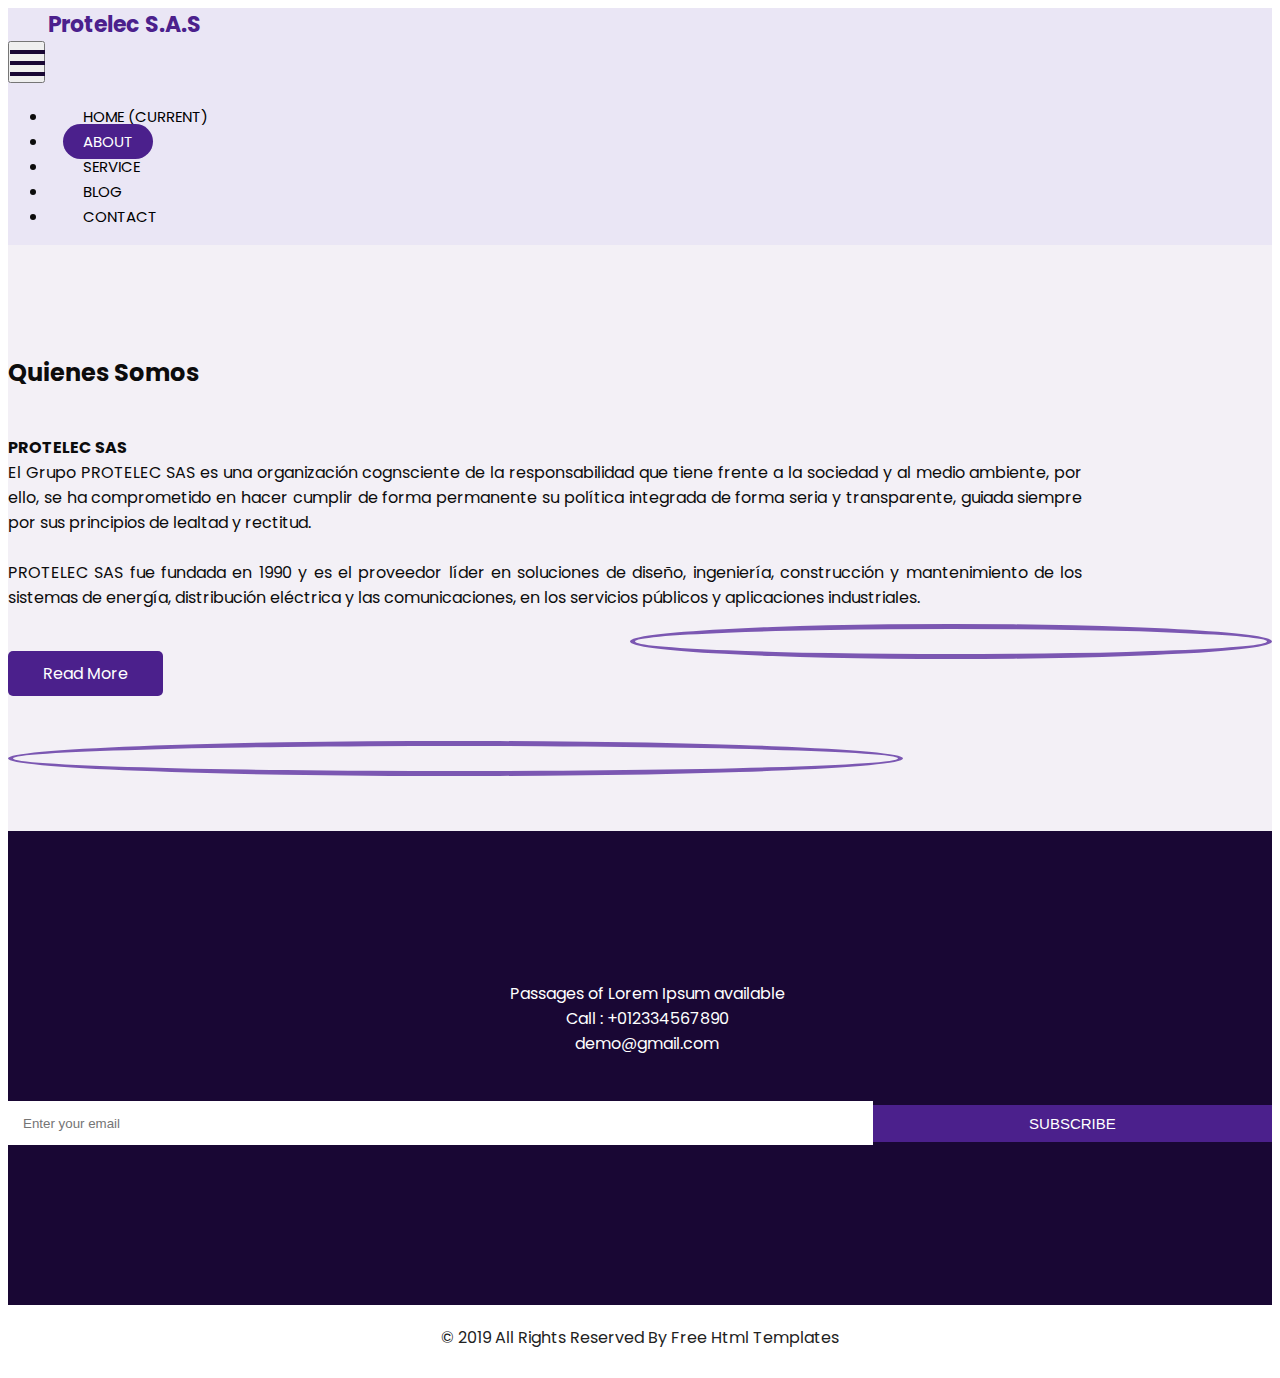
==== about.html @ ffc501a1 "Actualizacion de About" ====
<!DOCTYPE html>
<html>

<head>
  <!-- Basic -->
  <meta charset="utf-8" />
  <meta http-equiv="X-UA-Compatible" content="IE=edge" />
  <!-- Mobile Metas -->
  <meta name="viewport" content="width=device-width, initial-scale=1, shrink-to-fit=no" />
  <!-- Site Metas -->
  <meta name="keywords" content="" />
  <meta name="description" content="" />
  <meta name="author" content="" />

  <title>Protelec S.A.S </title>

  <!-- slider stylesheet -->
  <link rel="stylesheet" type="text/css" href="https://cdnjs.cloudflare.com/ajax/libs/OwlCarousel2/2.1.3/assets/owl.carousel.min.css" />

  <!-- bootstrap core css -->
  <link rel="stylesheet" type="text/css" href="css/bootstrap.css" />

  <!-- fonts style -->
  <link href="https://fonts.googleapis.com/css?family=Poppins:400,600,700&display=swap" rel="stylesheet">
  <!-- Custom styles for this template -->
  <link href="css/style.css" rel="stylesheet" />
  <!-- responsive style -->
  <link href="css/responsive.css" rel="stylesheet" />
</head>

<body class="sub_page">

  <div class="hero_area">
    <!-- header section strats -->
    <header class="header_section">
      <div class="container">
        <nav class="navbar navbar-expand-lg custom_nav-container ">
          <a class="navbar-brand" href="index.html">
            <img src="images/logo.png" alt="">
            <span>
              Protelec S.A.S
            </span>
          </a>
          <button class="navbar-toggler" type="button" data-toggle="collapse" data-target="#navbarSupportedContent" aria-controls="navbarSupportedContent" aria-expanded="false" aria-label="Toggle navigation">
            <span class="s-1"> </span>
            <span class="s-2"> </span>
            <span class="s-3"> </span>
          </button>

          <div class="collapse navbar-collapse" id="navbarSupportedContent">
            <div class="d-flex ml-auto flex-column flex-lg-row align-items-center">
              <ul class="navbar-nav  ">
                <li class="nav-item ">
                  <a class="nav-link" href="index.html">Home <span class="sr-only">(current)</span></a>
                </li>
                <li class="nav-item active">
                  <a class="nav-link" href="about.html"> About</a>
                </li>
                <li class="nav-item">
                  <a class="nav-link" href="service.html"> Service </a>
                </li>
                <li class="nav-item">
                  <a class="nav-link" href="blog.html"> Blog </a>
                </li>
                <li class="nav-item">
                  <a class="nav-link" href="contact.html">Contact </a>
                </li>
              </ul>
            </div>
          </div>
        </nav>
      </div>
    </header>
    <!-- end header section -->
  </div>



  <!-- about section -->
  <section class="about_section layout_padding">
    <div class="container">
      <div class="row">
        <div class="col-md-6">
          <div class="detail-box">
            <div class="heading_container">
              <h2>
                Quienes Somos
              </h2>
              <img src="images/plug.png" alt="">
            </div>
            <p style="text-align: justify;">
              <strong>PROTELEC SAS </strong> <br>
              El Grupo PROTELEC SAS es una organización cognsciente de la responsabilidad que tiene frente a la sociedad y al medio
              ambiente, por ello, se ha comprometido en hacer cumplir de forma permanente su política integrada de forma seria y
              transparente, guiada siempre por sus principios de lealtad y rectitud. <br><br>
              
              PROTELEC SAS fue fundada en 1990 y es el proveedor líder en soluciones de diseño, ingeniería, construcción y
              mantenimiento de los sistemas de energía, distribución eléctrica y las comunicaciones, en los servicios públicos y
              aplicaciones industriales.
            </p>
            
            <a href="">
              Read More
            </a>
          </div>
        </div>
        <div class="col-md-6">
          <div class="img_container">
            <div class="img-box b1">
              <img src="images/about-img1.jpg" alt="" />
            </div>
            <div class="img-box b2">
              <img src="images/about-img2.jpg" alt="" />
            </div>
          </div>

        </div>

      </div>
    </div>
  </section>

  <!-- end about section -->

  <!-- info section -->

  <section class="info_section layout_padding">
    <div class="container">
      <div class="info_contact">
        <div class="row">
          <div class="col-md-4">
            <a href="">
              <img src="images/location-white.png" alt="">
              <span>
                Passages of Lorem Ipsum available
              </span>
            </a>
          </div>
          <div class="col-md-4">
            <a href="">
              <img src="images/telephone-white.png" alt="">
              <span>
                Call : +012334567890
              </span>
            </a>
          </div>
          <div class="col-md-4">
            <a href="">
              <img src="images/envelope-white.png" alt="">
              <span>
                demo@gmail.com
              </span>
            </a>
          </div>
        </div>
      </div>
      <div class="row">
        <div class="col-md-8 col-lg-9">
          <div class="info_form">
            <form action="">
              <input type="text" placeholder="Enter your email">
              <button>
                subscribe
              </button>
            </form>
          </div>
        </div>
        <div class="col-md-4 col-lg-3">
          <div class="info_social">
            <div>
              <a href="">
                <img src="images/fb.png" alt="">
              </a>
            </div>
            <div>
              <a href="">
                <img src="images/twitter.png" alt="">
              </a>
            </div>
            <div>
              <a href="">
                <img src="images/linkedin.png" alt="">
              </a>
            </div>
            <div>
              <a href="">
                <img src="images/instagram.png" alt="">
              </a>
            </div>
          </div>
        </div>
      </div>

    </div>
  </section>

  <!-- end info section -->

  <!-- footer section -->
  <footer class="container-fluid footer_section">
    <div class="container">
      <div class="row">
        <div class="col-lg-7 col-md-9 mx-auto">
          <p>
            &copy; 2019 All Rights Reserved By
            <a href="https://html.design/">Free Html Templates</a>
          </p>
        </div>
      </div>
    </div>
  </footer>
  <!-- footer section -->


  <script src="js/jquery-3.4.1.min.js"></script>
  <script src="js/bootstrap.js"></script>

</body>

</html>
---- css/style.css ----
:root {
  --primary: #4b208c;
  --primary2: #7b57b2;
  --blanco: #ffffff;

}

/* -------------------------------------------------------------------------- */

body {
  font-family: "Poppins", sans-serif;
  color: #0c0c0c;
  background-color: var(--blanco);
}

.layout_padding {
  padding-top: 90px;
  padding-bottom: 90px;
}

.layout_padding2 {
  padding-top: 45px;
  padding-bottom: 45px;
}

.layout_padding2-top {
  padding-top: 45px;
}

.layout_padding2-bottom {
  padding-bottom: 45px;
}

.layout_padding-top {
  padding-top: 90px;
}

.layout_padding-bottom {
  padding-bottom: 90px;
}

.heading_container {
  display: -webkit-box;
  display: -ms-flexbox;
  display: flex;
  -webkit-box-pack: start;
      -ms-flex-pack: start;
          justify-content: flex-start;
  -webkit-box-align: center;
      -ms-flex-align: center;
          align-items: center;
  text-align: center;
}

.heading_container h2 {
  position: relative;
  font-weight: bold;
  margin-right: 10px;
}

.heading_container img {
  width: 30px;
}

/*header section*/
.hero_area {
  height: 98vh;
  position: relative;
  display: -webkit-box;
  display: -ms-flexbox;
  display: flex;
  -webkit-box-orient: vertical;
  -webkit-box-direction: normal;
      -ms-flex-direction: column;
          flex-direction: column;
  background-color: #eae6f5;
}

.sub_page .hero_area {
  height: auto;
}

.header_section .container {
  padding: 0;
}

.header_section .nav_container {
  margin: 0 auto;
}

.custom_nav-container .navbar-nav .nav-item .nav-link {
  padding: 7px 20px;
  margin: 10px 15px;
  color: #000000;
  text-align: center;
  border-radius: 35px;
  text-transform: uppercase;
  font-size: 15px;
}

.custom_nav-container .navbar-nav .nav-item.active .nav-link, .custom_nav-container .navbar-nav .nav-item:hover .nav-link {
  background-color: var(--primary);
  color: var(--blanco);
}

a,
a:hover,
a:focus {
  text-decoration: none;
}

a:hover,
a:focus {
  color: initial;
}

.btn,
.btn:focus {
  outline: none !important;
  -webkit-box-shadow: none;
          box-shadow: none;
}

.custom_nav-container .nav_search-btn {
  background-image: url(../images/search-icon.png);
  background-size: 22px;
  background-repeat: no-repeat;
  background-position-y: 7px;
  width: 35px;
  height: 35px;
  padding: 0;
  border: none;
}

.navbar-brand {
  display: -webkit-box;
  display: -ms-flexbox;
  display: flex;
  -webkit-box-align: center;
      -ms-flex-align: center;
          align-items: center;
}

.navbar-brand img {
  margin-right: 5px;
  width: 35px;
}

.navbar-brand span {
  font-size: 22px;
  font-weight: 700;
  color: var(--primary);
}

.custom_nav-container {
  z-index: 99999;
}

.navbar-expand-lg .navbar-collapse {
  -webkit-box-align: end;
      -ms-flex-align: end;
          align-items: flex-end;
}

.custom_nav-container .navbar-toggler {
  outline: none;
}

.custom_nav-container .navbar-toggler {
  padding: 0;
  width: 37px;
  height: 42px;
}

.custom_nav-container .navbar-toggler span {
  display: block;
  width: 35px;
  height: 4px;
  background-color: #190734;
  margin: 7px 0;
  -webkit-transition: all .3s;
  transition: all .3s;
}

.custom_nav-container .navbar-toggler[aria-expanded="true"] .s-1 {
  -webkit-transform: rotate(45deg);
          transform: rotate(45deg);
  margin: 0;
  margin-bottom: -4px;
}

.custom_nav-container .navbar-toggler[aria-expanded="true"] .s-2 {
  display: none;
}

.custom_nav-container .navbar-toggler[aria-expanded="true"] .s-3 {
  -webkit-transform: rotate(-45deg);
          transform: rotate(-45deg);
  margin: 0;
  margin-top: -4px;
}

.custom_nav-container .navbar-toggler[aria-expanded="false"] .s-1,
.custom_nav-container .navbar-toggler[aria-expanded="false"] .s-2,
.custom_nav-container .navbar-toggler[aria-expanded="false"] .s-3 {
  -webkit-transform: none;
          transform: none;
}

/*end header section*/





/* slider section */
.slider_section {
  -webkit-box-flex: 1;
      -ms-flex: 1;
          flex: 1;
  display: -webkit-box;
  display: -ms-flexbox;
  display: flex;
  -webkit-box-align: center;
      -ms-flex-align: center;
          align-items: center;
  position: relative;
  z-index: 2;
  color: #3b3a3a;
  padding-bottom: 90px;
}

.slider_section .row {
  -webkit-box-align: center;
      -ms-flex-align: center;
          align-items: center;
}

.slider_section .detail_box {
  color: #000000;
}

.slider_section .detail_box h1 {
  text-transform: uppercase;
  font-weight: bold;
}

.slider_section .detail_box p {
  margin-top: 20px;
}

.slider_section .detail_box a {
  display: inline-block;
  padding: 10px 40px;
  background-color: var(--primary);
  color: var(--blanco);
  border-radius: 35px;
  margin-top: 35px;
}

.slider_section .detail_box a:hover {
  background-color: #5625a1;
}

.slider_section .img_container {
  border: 7px solid var(--primary2);
  border-radius: 100%;
  overflow: hidden;
}

.slider_section .img_container div#carouselExampleContarols {
  width: 100%;
  position: unset;
}

.slider_section .img_container .img-box img {
  width: 100%;
}

.slider_section .carousel-control-prev,
.slider_section .carousel-control-next {
  top: initial;
  left: initial;
  bottom: 5%;
  right: 10%;
  width: 45px;
  height: 45px;
  border: none;
  border-radius: 100%;
  opacity: 1;
  background-repeat: no-repeat;
  background-size: 8px;
  background-position: center;
}

.slider_section .carousel-control-prev {
  background-image: url(../images/prev.png);
  background-color: var(--blanco);
  -webkit-transform: translate(-85px, 30px);
          transform: translate(-85px, 30px);
}

.slider_section .carousel-control-next {
  background-image: url(../images/next.png);
  background-color: var(--primary);
  -webkit-transform: translate(-45px, 0);
          transform: translate(-45px, 0);
}

.service_section {
  text-align: center;
}

.service_section .heading_container {
  -webkit-box-pack: center;
      -ms-flex-pack: center;
          justify-content: center;
}

.service_section .service_container {
  display: -webkit-box;
  display: -ms-flexbox;
  display: flex;
  -webkit-box-pack: center;
      -ms-flex-pack: center;
          justify-content: center;
  padding: 35px 0;
  -ms-flex-wrap: wrap;
      flex-wrap: wrap;
}

.service_section .service_container .box {
  margin: 25px 1%;
  -ms-flex-preferred-size: 31%;
      flex-basis: 31%;
  padding: 35px 25px 25px;
  border-radius: 15px;
  -webkit-box-shadow: 0 0 10px 0 rgba(0, 0, 0, 0.15);
          box-shadow: 0 0 10px 0 rgba(0, 0, 0, 0.15);
  border-top: 15px solid transparent;
  overflow: hidden;
  -webkit-transition: all .1s;
  transition: all .1s;
}

.service_section .service_container .box .img-box {
  display: -webkit-box;
  display: -ms-flexbox;
  display: flex;
  -webkit-box-pack: center;
      -ms-flex-pack: center;
          justify-content: center;
  -webkit-box-align: center;
      -ms-flex-align: center;
          align-items: center;
  height: 125px;
}

.service_section .service_container .box .img-box img {
  width: 90px;
}

.service_section .service_container .box .detail-box {
  margin-top: 25px;
}

.service_section .service_container .box .detail-box h5 {
  color: #2e0e5f;
  font-weight: 600;
  position: relative;
}

.service_section .service_container .box:hover, .service_section .service_container .box.active {
  border-top: 15px solid #512a97;
}

.service_section .btn-box {
  display: -webkit-box;
  display: -ms-flexbox;
  display: flex;
  -webkit-box-pack: center;
      -ms-flex-pack: center;
          justify-content: center;
  margin-top: 25px;
}

.service_section .btn-box a {
  display: inline-block;
  padding: 10px 35px;
  background-color: var(--primary);
  color: var(--blanco);
  border-radius: 35px;
}

.service_section .btn-box a:hover {
  background-color: #5625a1;
}

.about_section {
  background-color: #f3f0f6;
}

.about_section .row {
  -webkit-box-align: center;
      -ms-flex-align: center;
          align-items: center;
}

.about_section .img_container {
  display: -webkit-box;
  display: -ms-flexbox;
  display: flex;
  -webkit-box-orient: vertical;
  -webkit-box-direction: normal;
      -ms-flex-direction: column;
          flex-direction: column;
}

.about_section .img_container .img-box {
  border: 5px solid var(--primary2);
  border-radius: 100%;
  overflow: hidden;
}

.about_section .img_container .img-box.b1 {
  width: 70%;
}

.about_section .img_container .img-box.b2 {
  width: 50%;
  margin-left: auto;
  margin-top: -12%;
}

.about_section .img_container .img-box img {
  width: 100%;
}

.about_section .detail-box {
  margin-right: 15%;
}

.about_section .detail-box p {
  margin-top: 25px;
}

.about_section .detail-box a {
  display: inline-block;
  padding: 10px 35px;
  background-color: var(--primary);
  color: var(--blanco);
  border-radius: 5px;
  margin: 25px 0 45px 0;
}

.about_section .detail-box a:hover {
  background-color: #5625a1;
}

.blog_section .heading_container {
  -webkit-box-pack: center;
      -ms-flex-pack: center;
          justify-content: center;
}

.blog_section .heading_container h2::before {
  background-color: var(--blanco);
}

.blog_section .box {
  margin-top: 55px;
  background-color: var(--blanco);
  -webkit-box-shadow: 0 0 10px 0 rgba(0, 0, 0, 0.15);
          box-shadow: 0 0 10px 0 rgba(0, 0, 0, 0.15);
}

.blog_section .box .img-box {
  position: relative;
}

.blog_section .box .img-box img {
  width: 100%;
}

.blog_section .box .detail-box {
  padding: 25px 25px 15px;
}

.blog_section .box .detail-box h5 {
  font-weight: bold;
}

.contact_section {
  position: relative;
}

.contact_section form {
  margin-top: 45px;
  padding-right: 35px;
}

.contact_section input {
  width: 100%;
  border: none;
  height: 50px;
  margin-bottom: 25px;
  padding-left: 25px;
  background-color: transparent;
  outline: none;
  color: #101010;
  -webkit-box-shadow: 0px 2px 5px 0px rgba(0, 0, 0, 0.16);
  box-shadow: 0px 2px 5px 0px rgba(0, 0, 0, 0.16);
}

.contact_section input::-webkit-input-placeholder {
  color: #737272;
}

.contact_section input:-ms-input-placeholder {
  color: #737272;
}

.contact_section input::-ms-input-placeholder {
  color: #737272;
}

.contact_section input::placeholder {
  color: #737272;
}

.contact_section input.message-box {
  height: 120px;
}

.contact_section button {
  border: none;
  display: inline-block;
  padding: 12px 45px;
  background-color: var(--primary);
  color: var(--blanco);
  border-radius: 0px;
  margin-top: 35px;
}

.contact_section button:hover {
  background-color: #5625a1;
}

.contact_section .map_container {
  height: 100%;
  min-height: 325px;
}

.contact_section .map_container .map-responsive {
  height: 100%;
}

.footer_bg {
  background-image: url(../images/footer-bg.png);
  background-size: cover;
  background-position: top;
}

/* info section */
.info_section {
  background-color: #190734;
  color: var(--blanco);
}

.info_section h6 {
  font-weight: bold;
}

.info_section .info_contact {
  margin-top: 60px;
  margin-bottom: 45px;
}

.info_section .info_contact .col-md-4 {
  display: -webkit-box;
  display: -ms-flexbox;
  display: flex;
  -webkit-box-pack: center;
      -ms-flex-pack: center;
          justify-content: center;
}

.info_section .info_contact a {
  color: var(--blanco);
}

.info_section .info_contact img {
  max-width: 100%;
  margin-right: 10px;
}

.info_section .info_form {
  margin: 0 auto;
  margin-bottom: 45px;
}

.info_section .info_form h4 {
  text-transform: uppercase;
  text-align: center;
  margin-bottom: 20px;
}

.info_section .info_form form {
  display: -webkit-box;
  display: -ms-flexbox;
  display: flex;
  -webkit-box-align: center;
      -ms-flex-align: center;
          align-items: center;
}

.info_section .info_form form input {
  background-color: var(--blanco);
  border: none;
  -webkit-box-flex: 2.5;
      -ms-flex: 2.5;
          flex: 2.5;
  outline: none;
  color: #000000;
  min-height: 42.4px;
  padding-left: 15px;
}

.info_section .info_form form input ::-webkit-input-placeholder {
  color: var(--blanco);
  opacity: 0.2;
}

.info_section .info_form form input :-ms-input-placeholder {
  color: var(--blanco);
  opacity: 0.2;
}

.info_section .info_form form input ::-ms-input-placeholder {
  color: var(--blanco);
  opacity: 0.2;
}

.info_section .info_form form input ::placeholder {
  color: var(--blanco);
  opacity: 0.2;
}

.info_section .info_form form button {
  -webkit-box-flex: 1;
      -ms-flex: 1;
          flex: 1;
  border: none;
  display: inline-block;
  padding: 10px 30px;
  background-color: var(--primary);
  color: var(--blanco);
  border-radius: 0;
  font-size: 15px;
  text-transform: uppercase;
}

.info_section .info_form form button:hover {
  background-color: #5625a1;
}

.info_section .box {
  display: -webkit-box;
  display: -ms-flexbox;
  display: flex;
}

.info_section .info_social {
  display: -webkit-box;
  display: -ms-flexbox;
  display: flex;
}

.info_section .info_social img {
  width: 35px;
  margin-right: 8px;
}

/* end info section */
/* footer section*/
.footer_section {
  display: -webkit-box;
  display: -ms-flexbox;
  display: flex;
  -webkit-box-pack: center;
      -ms-flex-pack: center;
          justify-content: center;
  position: relative;
}

.footer_section p {
  color: #222222;
  margin: 0 auto;
  text-align: center;
  padding: 20px;
}

.footer_section p a {
  color: #222222;
}
/*# sourceMappingURL=style.css.map */
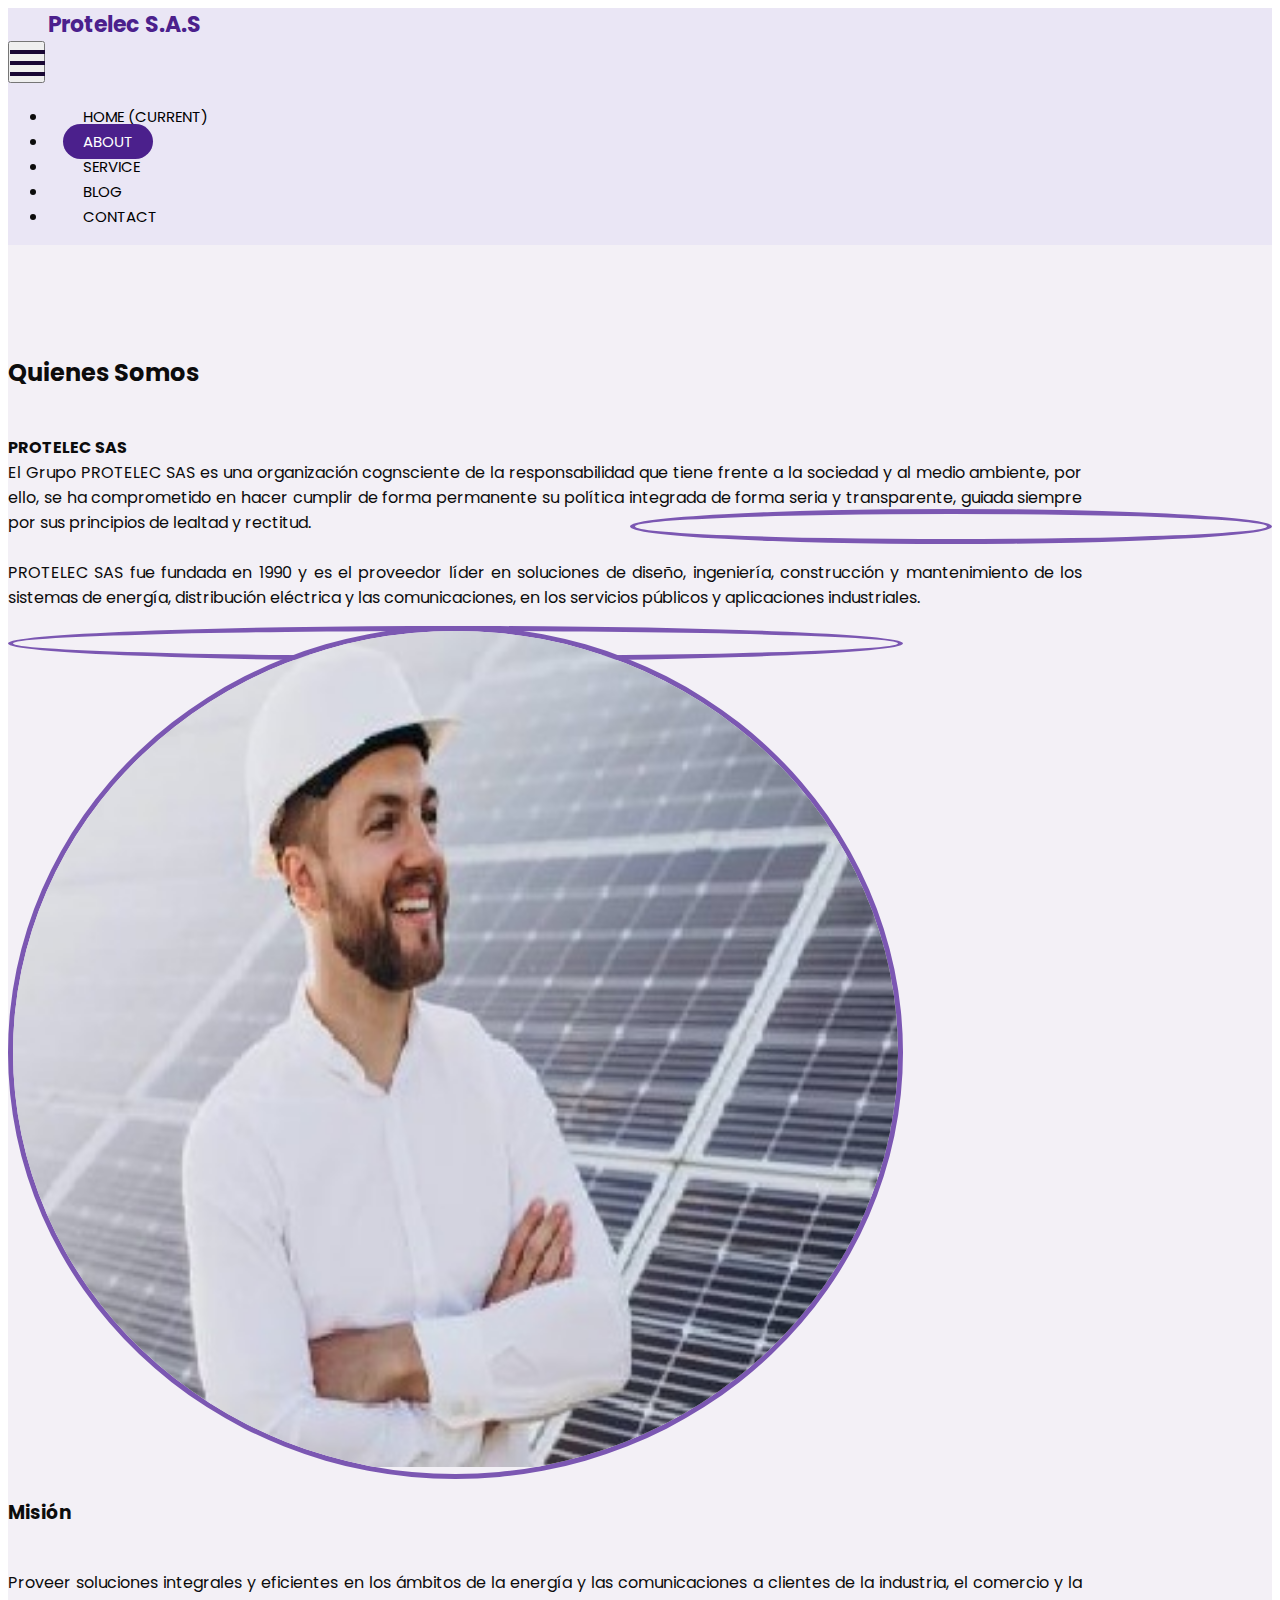
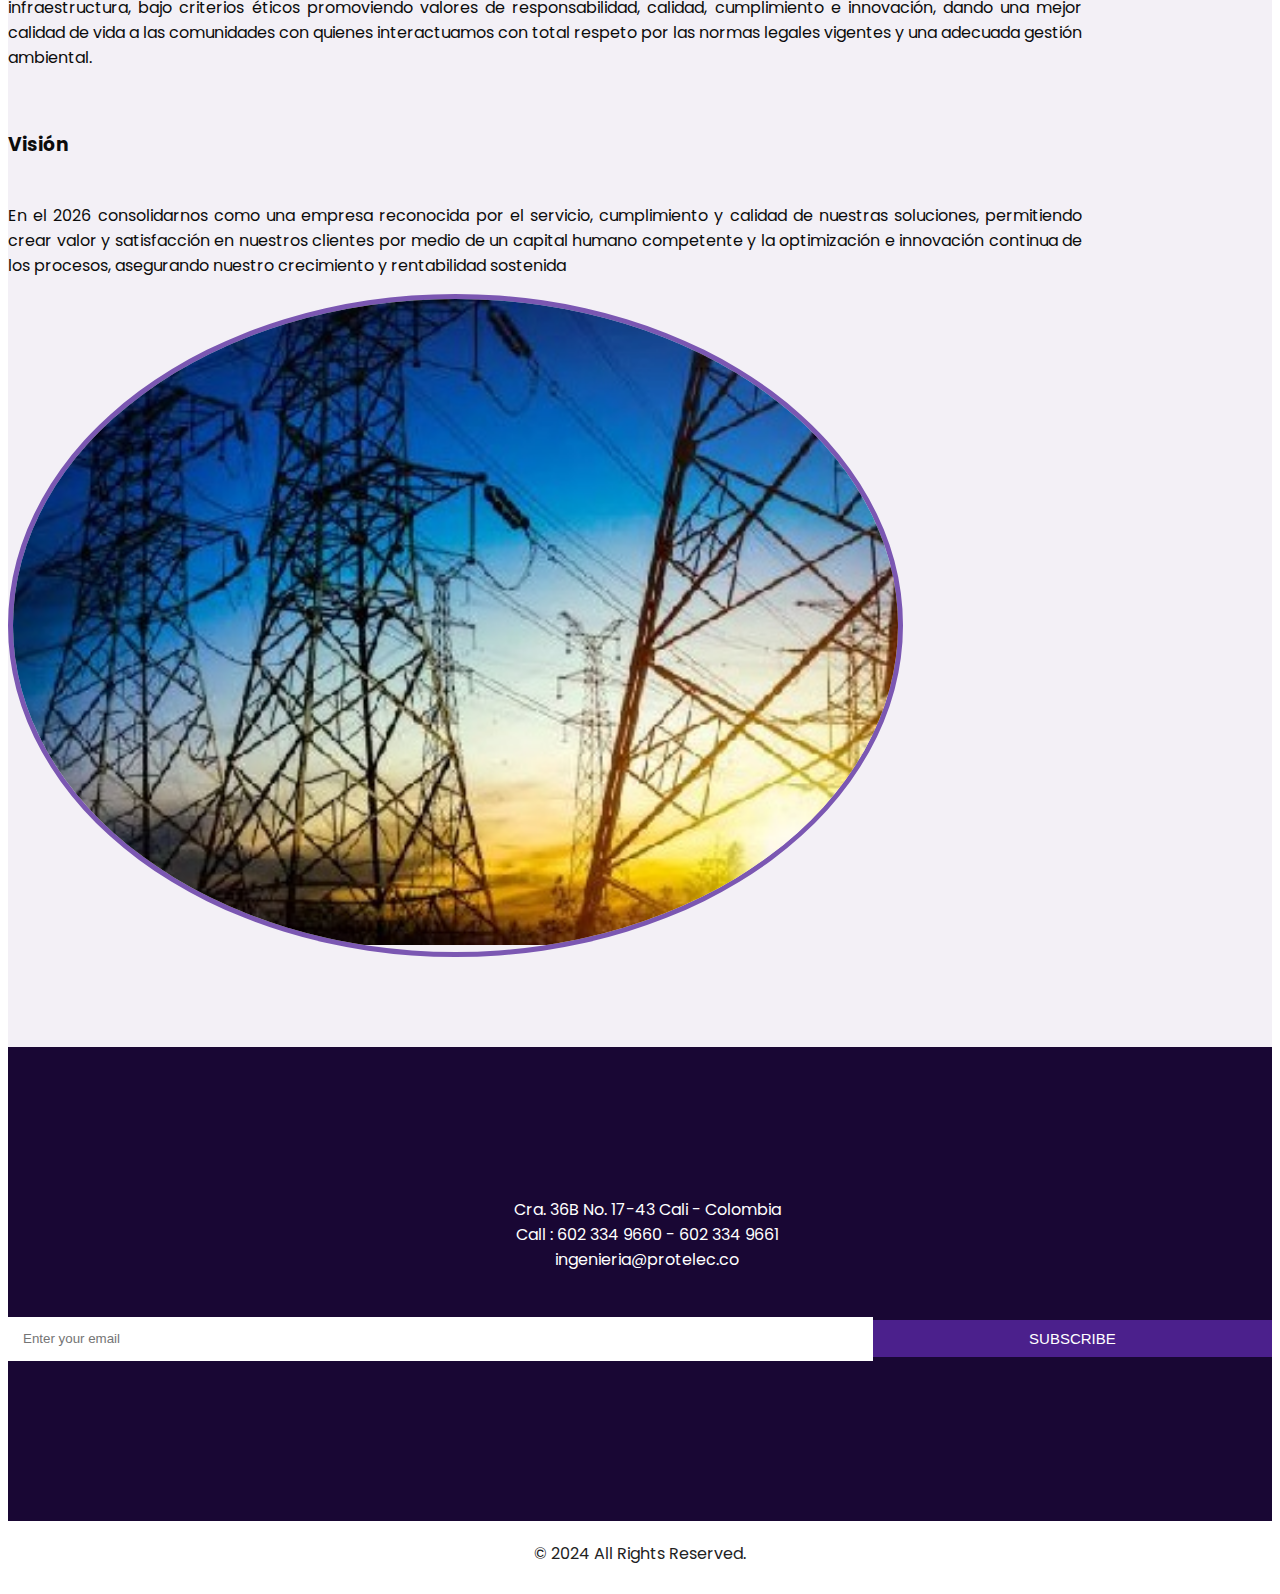
==== commit 8690b18b: "CSS actualizado y acomodado" ====
--- a/about.html
+++ b/about.html
@@ -78,6 +78,8 @@
 
   <!-- about section -->
   <section class="about_section layout_padding">
+
+
     <div class="container">
       <div class="row">
         <div class="col-md-6">
@@ -99,9 +101,7 @@
               aplicaciones industriales.
             </p>
             
-            <a href="">
-              Read More
-            </a>
+        
           </div>
         </div>
         <div class="col-md-6">
@@ -118,11 +118,110 @@
 
       </div>
     </div>
+
+
+
+
+
+
+
+
+
+
+
+    <div class="container">
+      <div class="row">
+
+        <div class="col-md-6">
+          <div class="img_container">
+            <div class="img-box b1">
+              <img src="images/about-img3.jpg" alt="" />
+            </div>
+          </div>
+        </div>
+
+        <div class="col-md-6">
+          <div class="detail-box">
+            <div class="heading_container">
+              <h3>
+                Misión
+              </h3>
+            </div>
+            <p style="text-align: justify;">
+              Proveer soluciones integrales y eficientes en los ámbitos de la energía
+              y las comunicaciones a clientes de la industria, el comercio y la
+              infraestructura, bajo criterios éticos promoviendo valores de
+              responsabilidad, calidad, cumplimiento e innovación, dando una mejor
+              calidad de vida a las comunidades con quienes interactuamos con
+              total respeto por las normas legales vigentes y una adecuada gestión
+              ambiental.
+            </p>
+            
+        
+          </div>
+        </div>
+      </div>
+    </div>
+
+<br>
+
+
+
+
+    <div class="container">
+      <div class="row">
+
+
+
+        <div class="col-md-6">
+          <div class="detail-box">
+            <div class="heading_container">
+              <h3>
+                Visión
+              </h3>
+            </div>
+            <p style="text-align: justify;">
+              En el 2026 consolidarnos como una empresa reconocida por el servicio,
+              cumplimiento y calidad de nuestras soluciones, permitiendo crear valor
+              y satisfacción en nuestros clientes por medio de un capital humano
+              competente y la optimización e innovación continua de los procesos,
+              asegurando nuestro crecimiento y rentabilidad sostenida
+            </p>     
+          </div>
+        </div>
+
+
+        <div class="col-md-6">
+          <div class="img_container">
+            <div class="img-box b1">
+              <img src="images/about-img4.jpg" alt="" />
+            </div>
+          </div>
+        </div>
+
+
+      </div>
+    </div>
+
+
+
+
+
+
+
+
+
+
+
+
+
+
+
   </section>
 
   <!-- end about section -->
 
-  <!-- info section -->
+
 
   <section class="info_section layout_padding">
     <div class="container">
@@ -132,7 +231,7 @@
             <a href="">
               <img src="images/location-white.png" alt="">
               <span>
-                Passages of Lorem Ipsum available
+                Cra. 36B No. 17-43 Cali - Colombia
               </span>
             </a>
           </div>
@@ -140,7 +239,7 @@
             <a href="">
               <img src="images/telephone-white.png" alt="">
               <span>
-                Call : +012334567890
+                Call :  602 334 9660 - 602 334 9661
               </span>
             </a>
           </div>
@@ -148,7 +247,7 @@
             <a href="">
               <img src="images/envelope-white.png" alt="">
               <span>
-                demo@gmail.com
+                ingenieria@protelec.co
               </span>
             </a>
           </div>
@@ -202,8 +301,7 @@
       <div class="row">
         <div class="col-lg-7 col-md-9 mx-auto">
           <p>
-            &copy; 2019 All Rights Reserved By
-            <a href="https://html.design/">Free Html Templates</a>
+            &copy; 2024 All Rights Reserved.
           </p>
         </div>
       </div>
--- a/css/style.css
+++ b/css/style.css
@@ -1,6 +1,10 @@
 :root {
   --primary: #4b208c;
   --primary2: #7b57b2;
+  --primary3: #5625a1;
+  --oscuro: #190734;
+  --huerfano1: #2e0e5f;
+  --huerfano2: #512a97;
   --blanco: #ffffff;
 
 }
@@ -62,7 +66,10 @@
   width: 30px;
 }
 
-/*header section*/
+/*############################################################################################
+#################### Parte del header en todas las paginas ####################################
+############################################################################################## */
+
 .hero_area {
   height: 98vh;
   position: relative;
@@ -176,7 +183,7 @@
   display: block;
   width: 35px;
   height: 4px;
-  background-color: #190734;
+  background-color: var(--oscuro);
   margin: 7px 0;
   -webkit-transition: all .3s;
   transition: all .3s;
@@ -211,7 +218,9 @@
 
 
 
-
+/*############################################################################################
+#################### Parte del Slider en todas las paginas ####################################
+############################################################################################## */
 
 /* slider section */
 .slider_section {
@@ -259,7 +268,7 @@
 }
 
 .slider_section .detail_box a:hover {
-  background-color: #5625a1;
+  background-color: var(--primary3);
 }
 
 .slider_section .img_container {
@@ -307,6 +316,12 @@
           transform: translate(-45px, 0);
 }
 
+
+/*############################################################################################
+#################### Parte del Servicio en todas las paginas ####################################
+############################################################################################## */
+
+
 .service_section {
   text-align: center;
 }
@@ -365,13 +380,13 @@
 }
 
 .service_section .service_container .box .detail-box h5 {
-  color: #2e0e5f;
+  color: var(--huerfano1);
   font-weight: 600;
   position: relative;
 }
 
 .service_section .service_container .box:hover, .service_section .service_container .box.active {
-  border-top: 15px solid #512a97;
+  border-top: 15px solid var(--huerfano2);
 }
 
 .service_section .btn-box {
@@ -393,8 +408,16 @@
 }
 
 .service_section .btn-box a:hover {
-  background-color: #5625a1;
-}
+  background-color: var(--primary3);
+}
+
+
+
+/*############################################################################################
+#################### Parte del About en todas las paginas ####################################
+############################################################################################## */
+
+
 
 .about_section {
   background-color: #f3f0f6;
@@ -454,8 +477,15 @@
 }
 
 .about_section .detail-box a:hover {
-  background-color: #5625a1;
-}
+  background-color: var(--primary3);
+}
+
+
+
+/*############################################################################################
+#################### Parte del Blog en todas las paginas ####################################
+############################################################################################## */
+
 
 .blog_section .heading_container {
   -webkit-box-pack: center;
@@ -489,6 +519,12 @@
 .blog_section .box .detail-box h5 {
   font-weight: bold;
 }
+
+
+/*############################################################################################
+#################### Parte del Contact en todas las paginas ####################################
+############################################################################################## */
+
 
 .contact_section {
   position: relative;
@@ -543,7 +579,7 @@
 }
 
 .contact_section button:hover {
-  background-color: #5625a1;
+  background-color: var(--primary3);
 }
 
 .contact_section .map_container {
@@ -555,17 +591,10 @@
   height: 100%;
 }
 
-.footer_bg {
-  background-image: url(../images/footer-bg.png);
-  background-size: cover;
-  background-position: top;
-}
-
-/* info section */
-.info_section {
-  background-color: #190734;
-  color: var(--blanco);
-}
+
+/*############################################################################################
+#################### Parte del Info en todas las paginas ####################################
+############################################################################################## */
 
 .info_section h6 {
   font-weight: bold;
@@ -661,7 +690,7 @@
 }
 
 .info_section .info_form form button:hover {
-  background-color: #5625a1;
+  background-color: var(--primary3);
 }
 
 .info_section .box {
@@ -681,8 +710,26 @@
   margin-right: 8px;
 }
 
-/* end info section */
-/* footer section*/
+
+
+/*############################################################################################
+#################### Parte del Footer en todas las paginas ####################################
+############################################################################################## */
+
+
+
+.footer_bg {
+  background-image: url(../images/footer-bg.png);
+  background-size: cover;
+  background-position: top;
+}
+
+/* info section */
+.info_section {
+  background-color: var(--oscuro);
+  color: var(--blanco);
+}
+
 .footer_section {
   display: -webkit-box;
   display: -ms-flexbox;
@@ -702,5 +749,4 @@
 
 .footer_section p a {
   color: #222222;
-}
-/*# sourceMappingURL=style.css.map */+}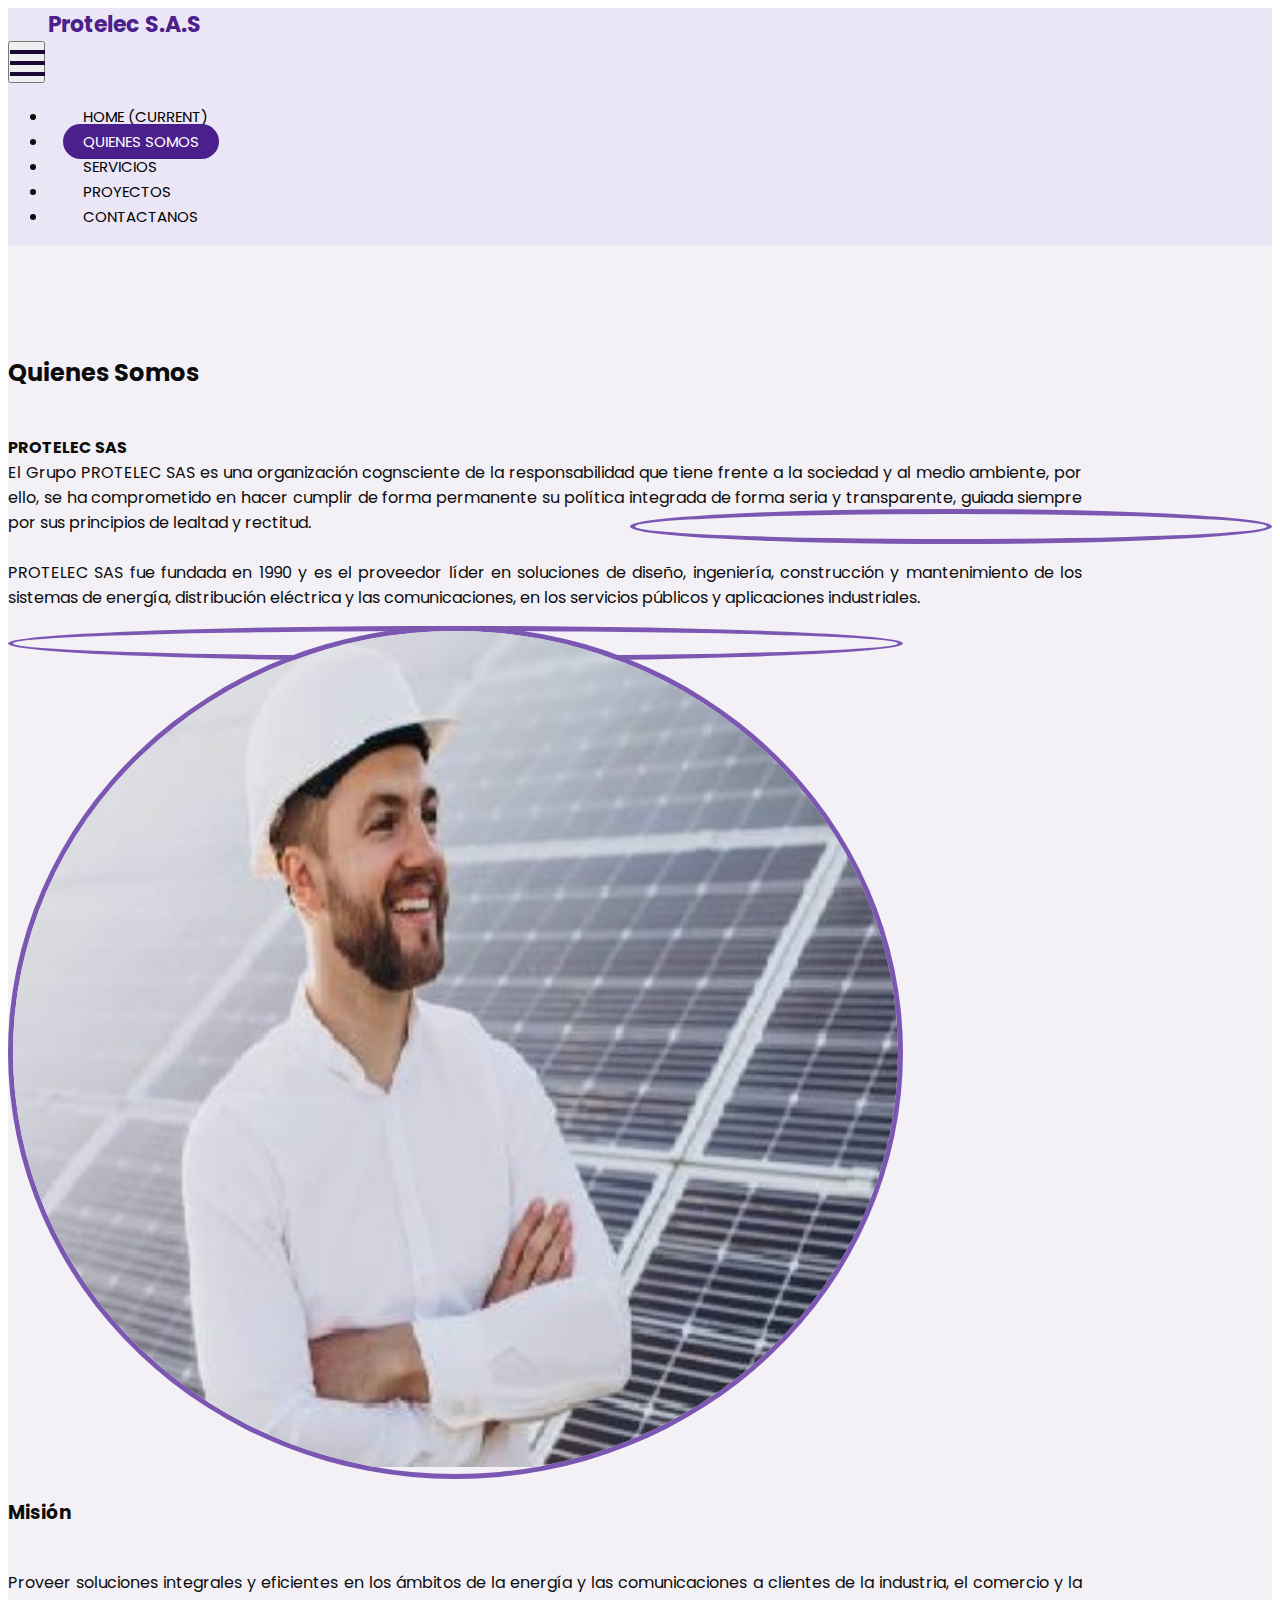
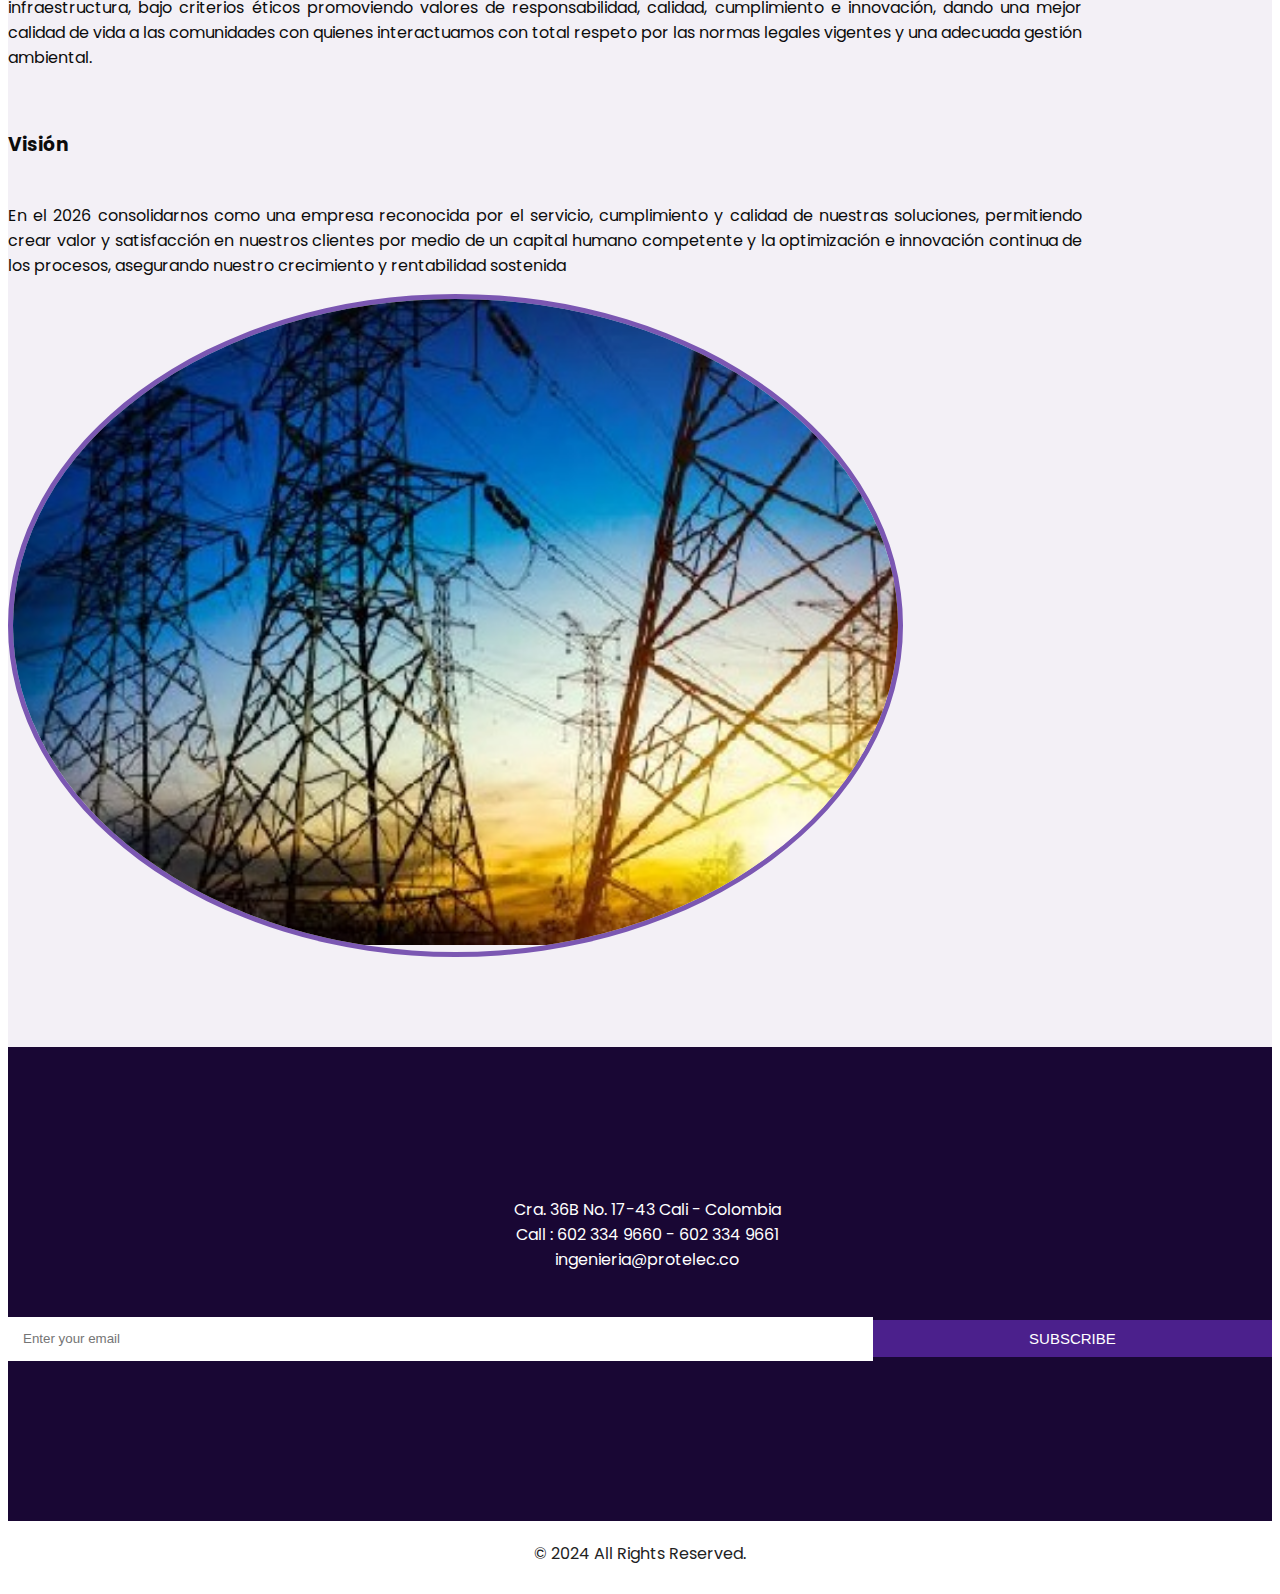
==== commit af6e8968: "Actualizacion" ====
--- a/about.html
+++ b/about.html
@@ -54,16 +54,16 @@
                   <a class="nav-link" href="index.html">Home <span class="sr-only">(current)</span></a>
                 </li>
                 <li class="nav-item active">
-                  <a class="nav-link" href="about.html"> About</a>
+                  <a class="nav-link" href="about.html"> Quienes Somos</a>
                 </li>
                 <li class="nav-item">
-                  <a class="nav-link" href="service.html"> Service </a>
+                  <a class="nav-link" href="service.html"> Servicios </a>
                 </li>
                 <li class="nav-item">
-                  <a class="nav-link" href="blog.html"> Blog </a>
+                  <a class="nav-link" href="blog.html"> Proyectos </a>
                 </li>
                 <li class="nav-item">
-                  <a class="nav-link" href="contact.html">Contact </a>
+                  <a class="nav-link" href="contact.html">Contactanos </a>
                 </li>
               </ul>
             </div>
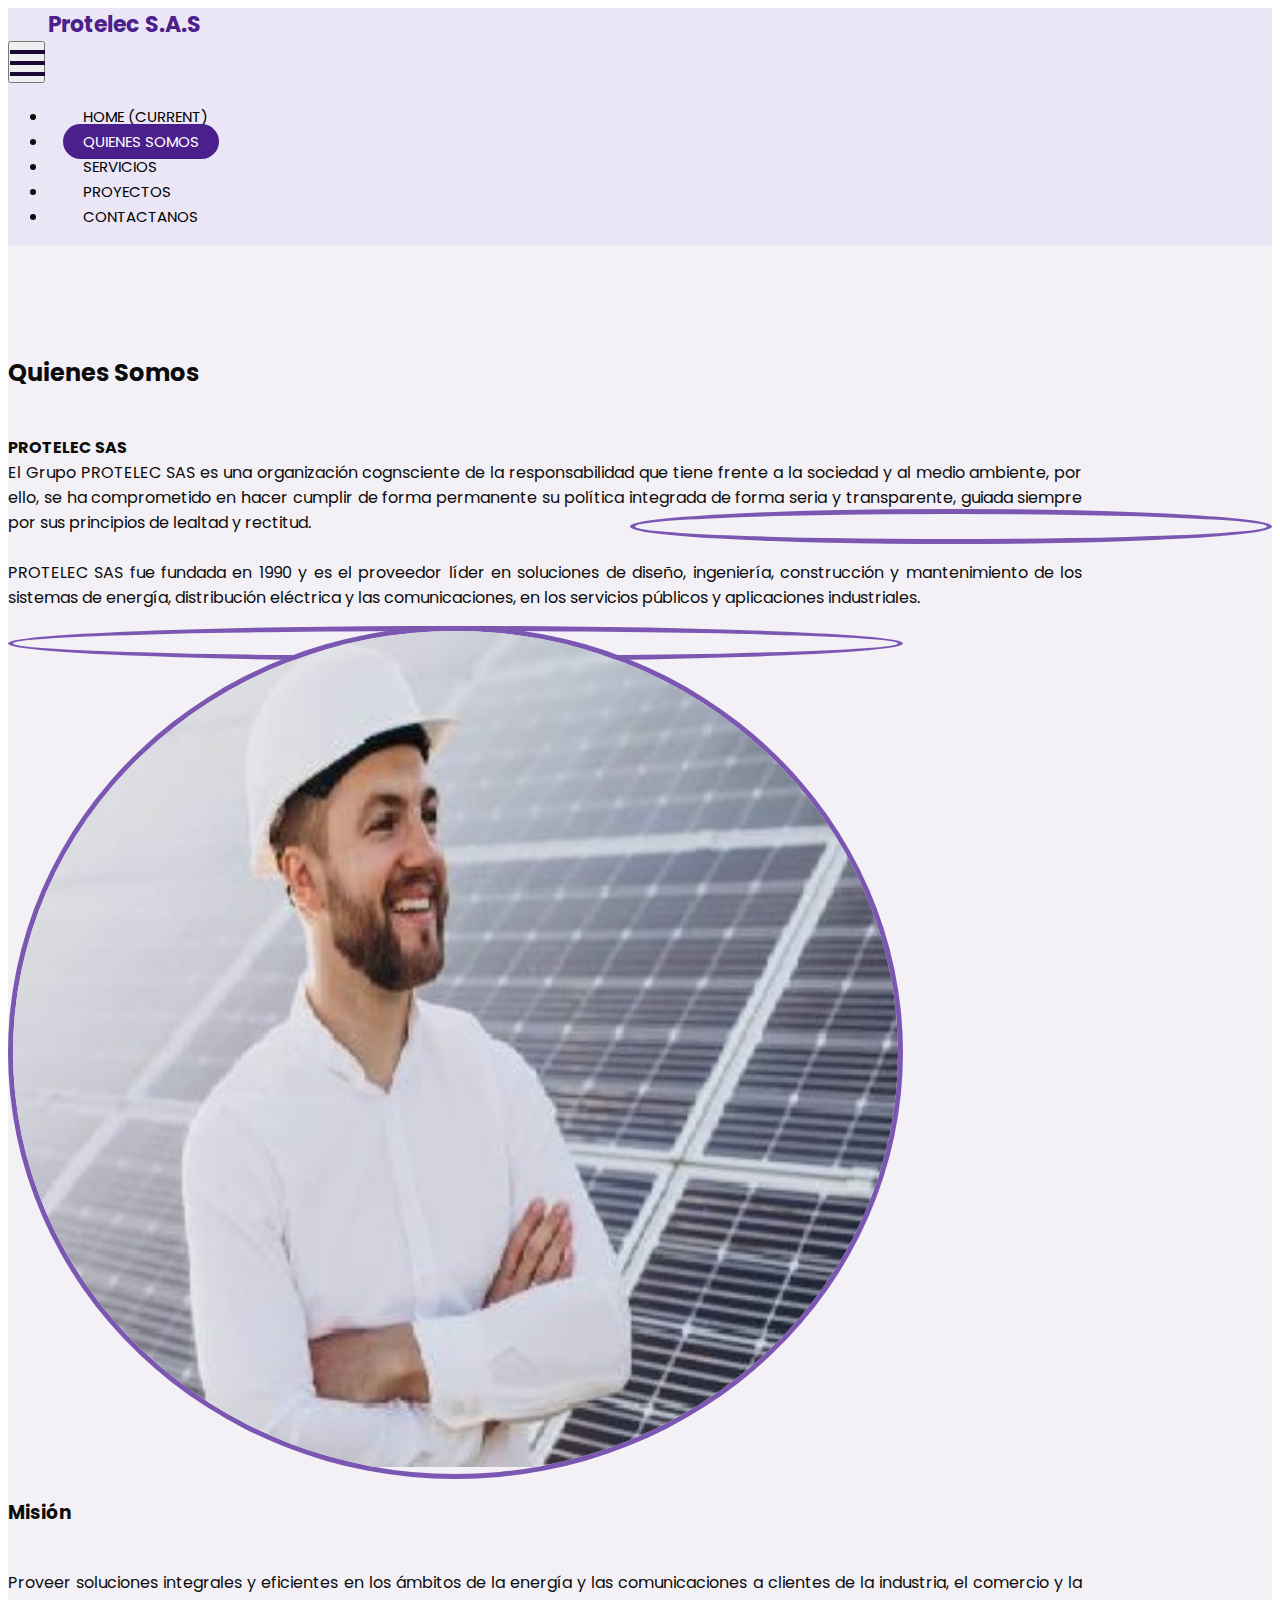
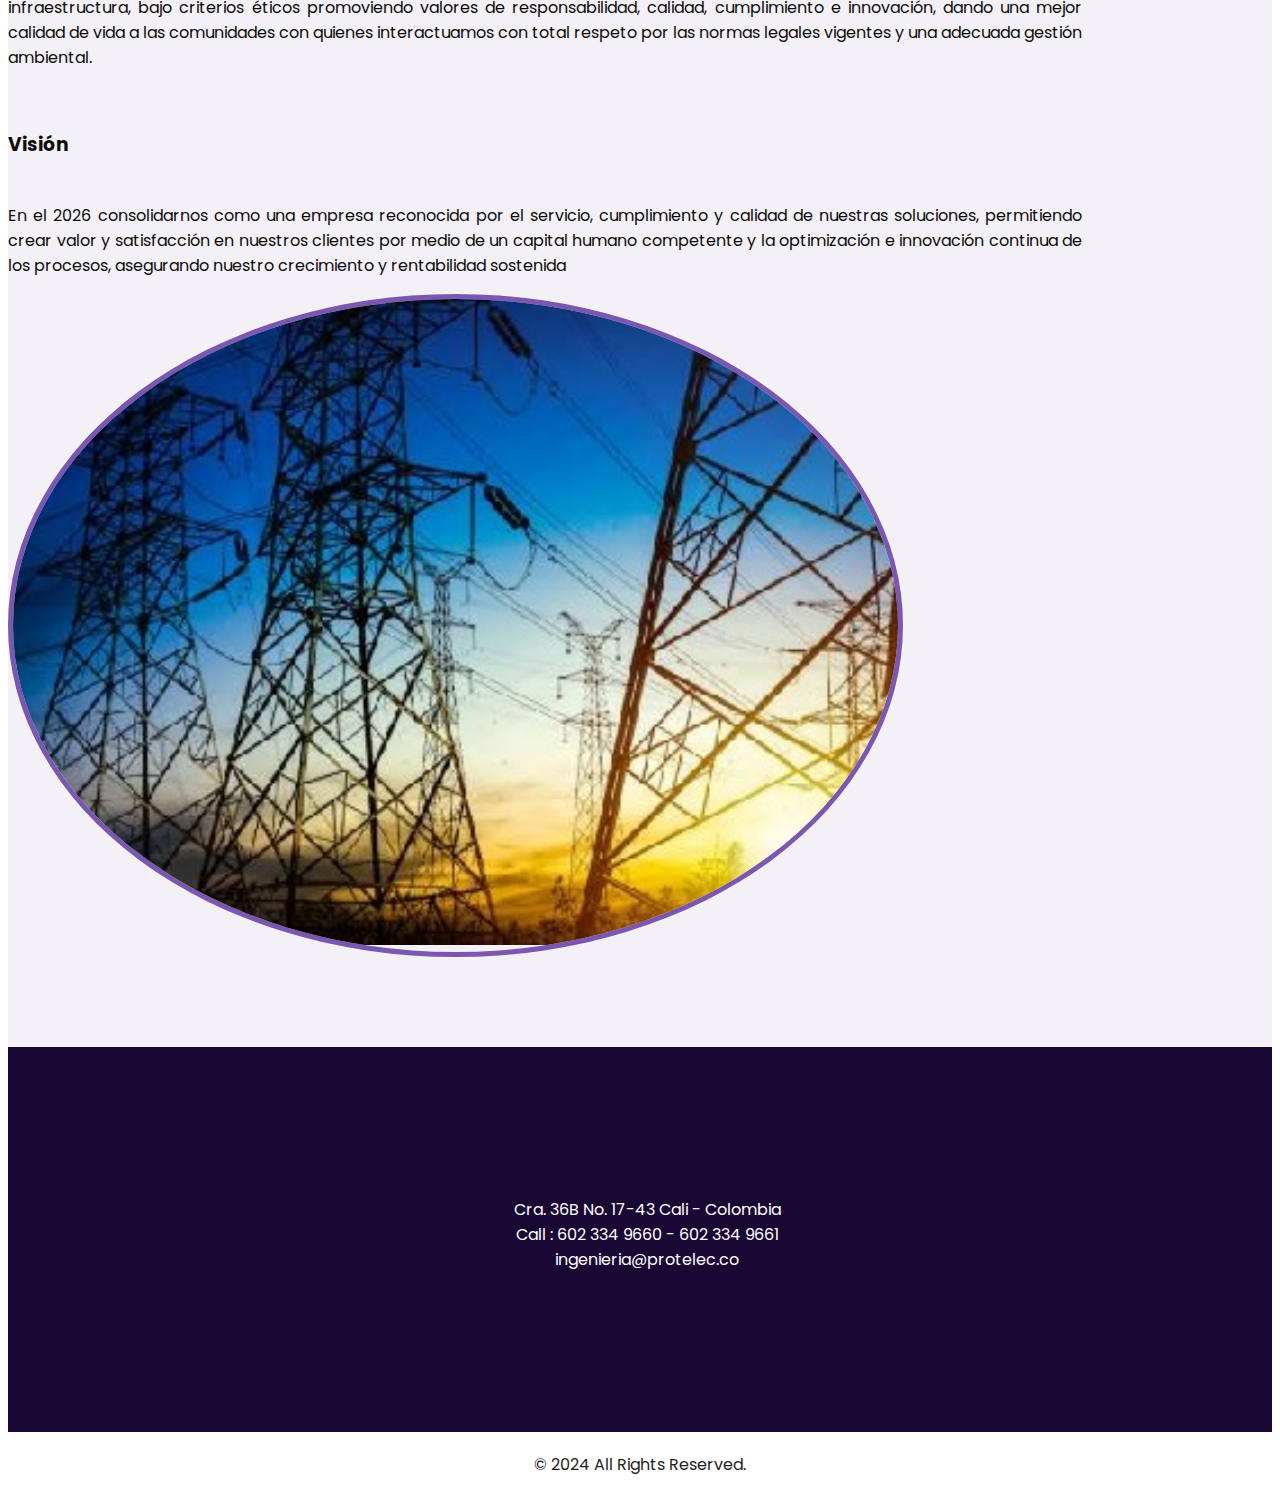
==== commit 1ea6c036: "Suscribir eliminado" ====
--- a/about.html
+++ b/about.html
@@ -256,12 +256,12 @@
       <div class="row">
         <div class="col-md-8 col-lg-9">
           <div class="info_form">
-            <form action="">
+            <!-- <form action="">
               <input type="text" placeholder="Enter your email">
               <button>
                 subscribe
               </button>
-            </form>
+            </form> -->
           </div>
         </div>
         <div class="col-md-4 col-lg-3">
